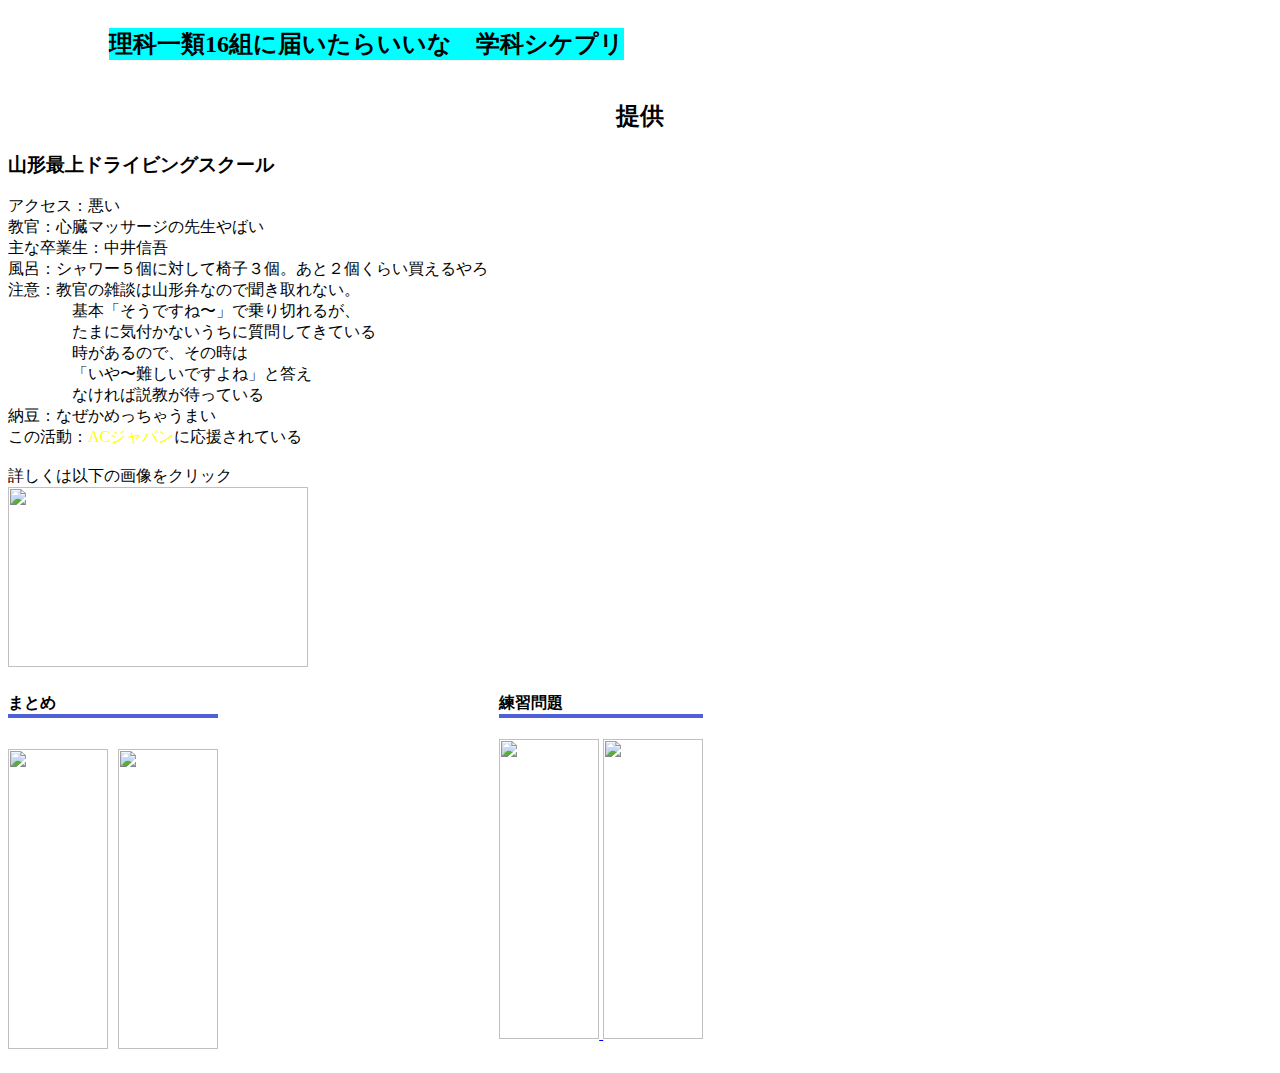
==== index.html @ 366cdc20 "Update index.html" ====
<!doctype html>
<html lang=ja>
    <head>
        <meta charset="utf-8">
        <link rel="stylesheet" href="学科.css">
        <title>学科シケプリ</title>
    </head>
    <body>
        
        <div style="margin-left: 8%;">
            <h2 style="background-color:aqua; display:inline-block; ">理科一類16組に届いたらいいな　学科シケプリ</h2>
        </div>

        <div id="ad">
            <div id="提供"><h2 style="color:black;text-align: center;">提供</h2></div>
            <h3>山形最上ドライビングスクール</h3>
            <li>アクセス：悪い</li>
            <li>教官：心臓マッサージの先生やばい</li>
            <li>主な卒業生：中井信吾</li>
            <li>風呂：シャワー５個に対して椅子３個。あと２個くらい買えるやろ</li>
            <li>注意：教官の雑談は山形弁なので聞き取れない。<br>　　　　基本「そうですね〜」で乗り切れるが、<br>　　　　たまに気付かないうちに質問してきている<br>　　　　時があるので、その時は<br>　　　　「いや〜難しいですよね」と答え<br>　　　　なければ説教が待っている</li>
            <li>納豆：なぜかめっちゃうまい</li>
            <li>この活動：<span style="color:yellow">ACジャパン</span>に応援されている</li>
            <br>詳しくは以下の画像をクリック<br>

            
            <a href="https://menkyo.career-tasu.jp/yamagatamogami">
            <img width="300px" height="180px" src="https://p1.ssl-cdn.jp/var/data/u/cc/06ea14cf656/img/0a/0a2323485799d950f4d55117b42f734e.png.webp">
            </a>
        </div>
        
        <div class="flex-container">
            <div class="column">
                <h4 class="head">まとめ</h4>
                <div class="image">
                <a href="仮免.html">
                    <img width="100px" height="300px" src="https://i.ibb.co/QrcKRBz/image.jpg">
                </a>
                <a href="本免.html">
                    <img width="100px" height="300px" src="https://i.ibb.co/rwgSLHs/image.jpg">
                </a>
                </div>
            </div>
    
            <div class="column-right">
                <h4 class="head">練習問題</h4>
                <a href="仮免練習問題.html">
                    <img width="100px" height="300px" src="https://i.ibb.co/3SYLrqm/image.jpg">
                </a>
                <a href="本免練習問題.html">
                    <img width="100px" height="300px" src="https://i.ibb.co/mH4TN4T/image.jpg">
                </a>
            </div>
        </div>

        <script src="./学科.js"></script>
    </body>
</html>
---- 学科.css ----
.box{
    position:relative;
    border-style: solid;
    border-width: 10px;
    border-color: seagreen;
    background-color:lavenderblush;
    width:300px;
    height:150px;
    margin:10px;

}

.delete{
    position:absolute;
    right:5px;
    bottom:5px;
}

.container{
    display:flex;
    justify-content: center;
    align-items: center; 
    flex-wrap: wrap; 
}

.head{
    border-bottom: solid 4px #5060d7;
}



.column {
    display: flex;
    flex-direction: column; 
}


.column-right {
    align-items: flex; 
    margin-right: 45%; 
}


.flex-container {
    display: flex;
    justify-content: space-between; 
    margin-bottom: 20px; 
}


.image{
    display:flex;
    flex-direction:row;
    justify-content: flex-start;
    gap: 10px;
    margin-top: 10px; 
}
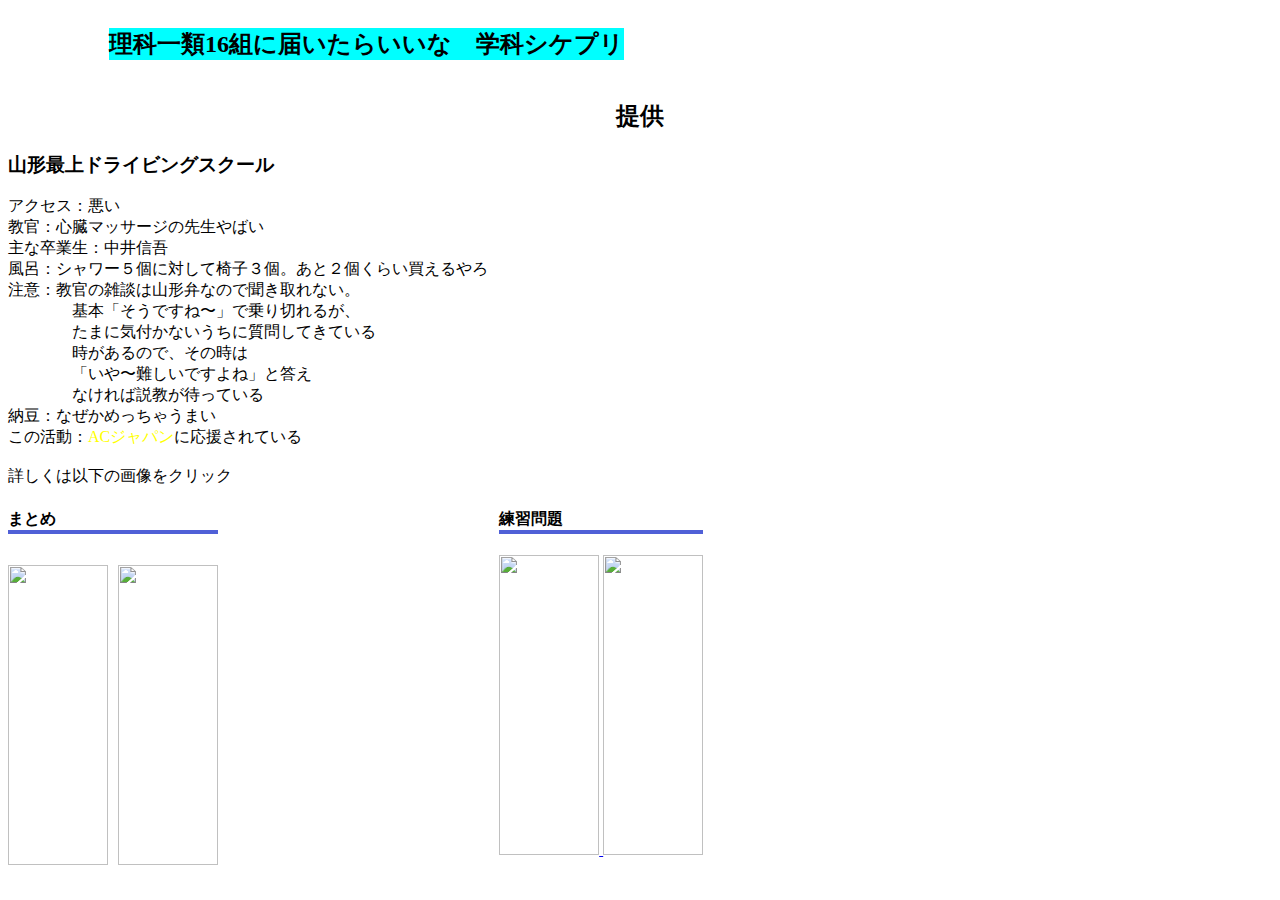
==== commit 6cefb558: "Update index.html" ====
--- a/index.html
+++ b/index.html
@@ -23,10 +23,6 @@
             <li>この活動：<span style="color:yellow">ACジャパン</span>に応援されている</li>
             <br>詳しくは以下の画像をクリック<br>
 
-            
-            <a href="https://menkyo.career-tasu.jp/yamagatamogami">
-            <img width="300px" height="180px" src="https://p1.ssl-cdn.jp/var/data/u/cc/06ea14cf656/img/0a/0a2323485799d950f4d55117b42f734e.png.webp">
-            </a>
         </div>
         
         <div class="flex-container">
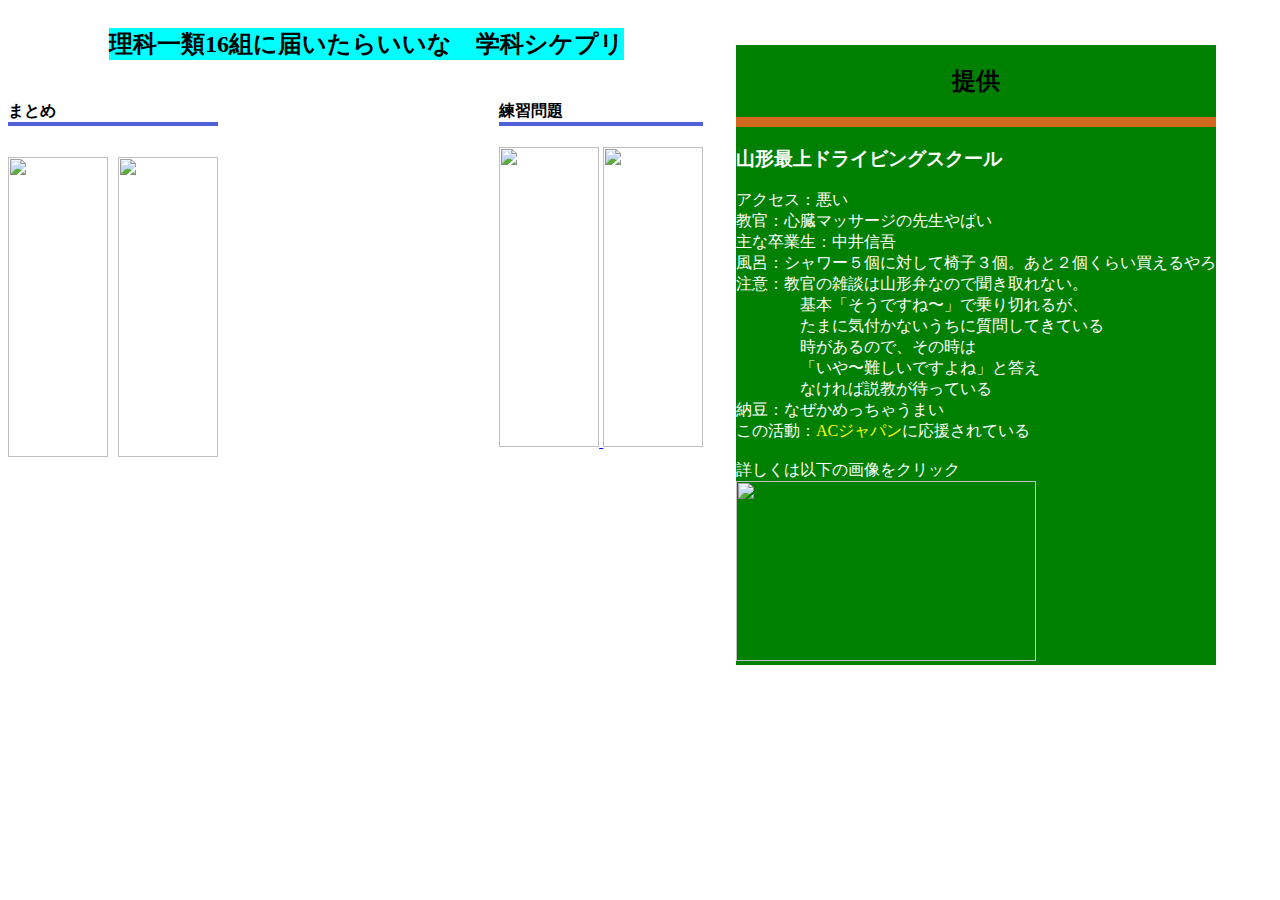
==== commit e18ac051: "Update index.html" ====
--- a/index.html
+++ b/index.html
@@ -23,6 +23,10 @@
             <li>この活動：<span style="color:yellow">ACジャパン</span>に応援されている</li>
             <br>詳しくは以下の画像をクリック<br>
 
+            
+            <a href="https://menkyo.career-tasu.jp/yamagatamogami">
+            <img width="300px" height="180px" src="https://p1.ssl-cdn.jp/var/data/u/cc/06ea14cf656/img/0a/0a2323485799d950f4d55117b42f734e.png.webp">
+            </a>
         </div>
         
         <div class="flex-container">
--- a/学科.css
+++ b/学科.css
@@ -1,5 +1,3 @@
-
-
 .box{
     position:relative;
     border-style: solid;
@@ -58,3 +56,15 @@
     margin-top: 10px; 
 }
 
+#ad{
+    position:absolute;
+    right:5%;
+    top:5%;
+    color:white;
+    background-color: green;
+}
+
+#提供{
+    border-bottom: 10px solid chocolate;
+    padding-bottom:0px;
+}
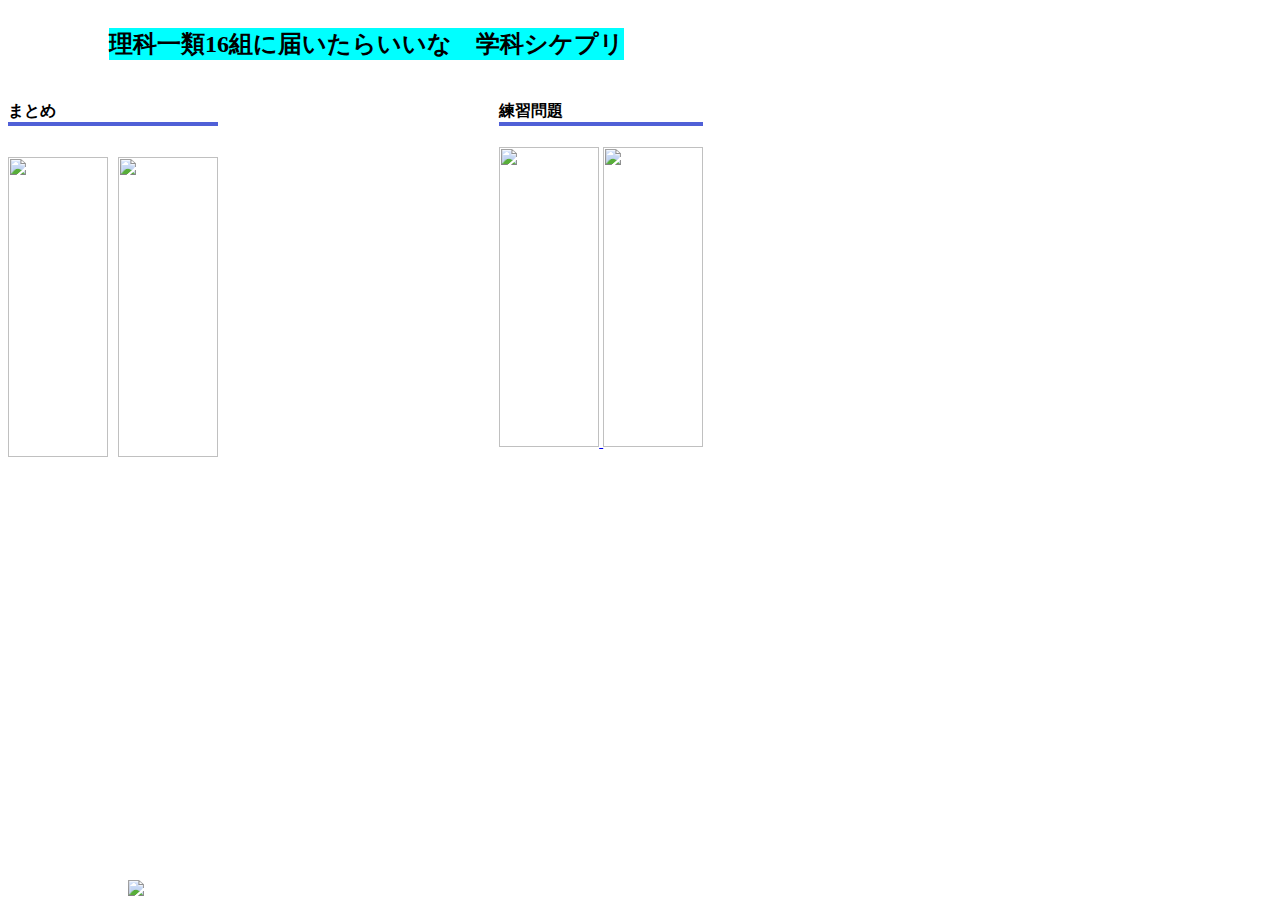
==== commit 85ba9927: "Update index.html" ====
--- a/index.html
+++ b/index.html
@@ -12,23 +12,16 @@
         </div>
 
         <div id="ad">
-            <div id="提供"><h2 style="color:black;text-align: center;">提供</h2></div>
-            <h3>山形最上ドライビングスクール</h3>
-            <li>アクセス：悪い</li>
-            <li>教官：心臓マッサージの先生やばい</li>
-            <li>主な卒業生：中井信吾</li>
-            <li>風呂：シャワー５個に対して椅子３個。あと２個くらい買えるやろ</li>
-            <li>注意：教官の雑談は山形弁なので聞き取れない。<br>　　　　基本「そうですね〜」で乗り切れるが、<br>　　　　たまに気付かないうちに質問してきている<br>　　　　時があるので、その時は<br>　　　　「いや〜難しいですよね」と答え<br>　　　　なければ説教が待っている</li>
-            <li>納豆：なぜかめっちゃうまい</li>
-            <li>この活動：<span style="color:yellow">ACジャパン</span>に応援されている</li>
-            <br>詳しくは以下の画像をクリック<br>
-
-            
             <a href="https://menkyo.career-tasu.jp/yamagatamogami">
-            <img width="300px" height="180px" src="https://p1.ssl-cdn.jp/var/data/u/cc/06ea14cf656/img/0a/0a2323485799d950f4d55117b42f734e.png.webp">
+            <img width="80%" height="20%" src="https://i.ibb.co/fr1GtKS/56-20240912140413.jpg">
             </a>
         </div>
-        
+
+
+
+
+
+
         <div class="flex-container">
             <div class="column">
                 <h4 class="head">まとめ</h4>
--- a/学科.css
+++ b/学科.css
@@ -56,15 +56,34 @@
     margin-top: 10px; 
 }
 
-#ad{
-    position:absolute;
-    right:5%;
-    top:5%;
-    color:white;
-    background-color: green;
-}
+
 
 #提供{
     border-bottom: 10px solid chocolate;
     padding-bottom:0px;
 }
+
+
+/* 全体のフォントサイズを調整 */
+#ad h2, #ad h3, #ad li {
+    font-size: 2vw; /* ビューポート幅に応じてフォントサイズを調整 */
+}
+
+#ad li {
+    list-style: none; /* リストの点を消す */
+    margin-bottom: 5px;
+}
+
+/* 画像を自動調整 */
+#ad img {
+    max-width: 100%;
+    height: auto;
+}
+
+/* 親要素 */
+#ad {
+    position: fixed;
+    bottom: 0;
+    left: 10vw;
+    display: flex;
+}
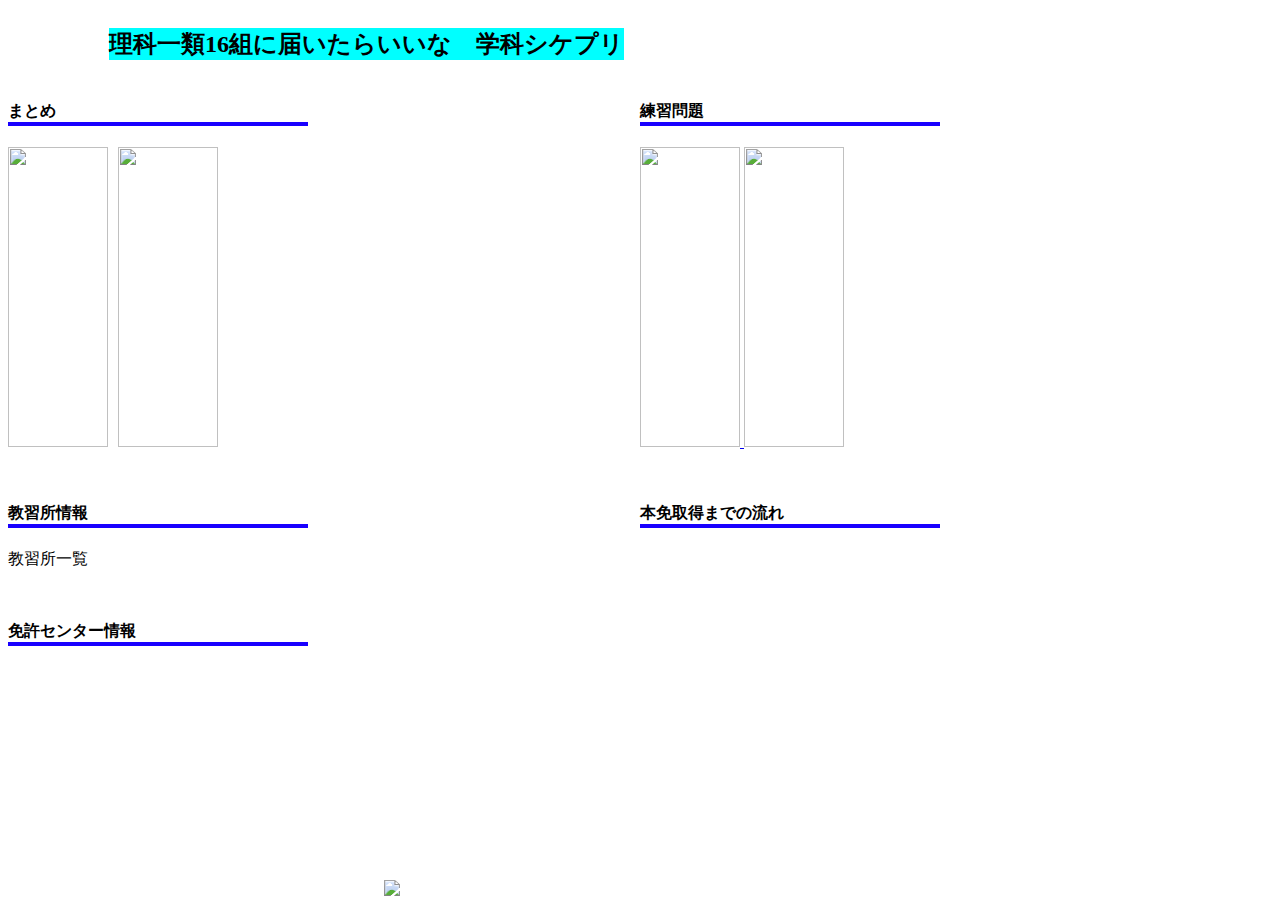
==== commit e0391c6b: "Update index.html" ====
--- a/index.html
+++ b/index.html
@@ -17,11 +17,6 @@
             </a>
         </div>
 
-
-
-
-
-
         <div class="flex-container">
             <div class="column">
                 <h4 class="head">まとめ</h4>
@@ -35,7 +30,7 @@
                 </div>
             </div>
     
-            <div class="column-right">
+            <div class="column">
                 <h4 class="head">練習問題</h4>
                 <a href="仮免練習問題.html">
                     <img width="100px" height="300px" src="https://i.ibb.co/3SYLrqm/image.jpg">
@@ -44,6 +39,21 @@
                     <img width="100px" height="300px" src="https://i.ibb.co/mH4TN4T/image.jpg">
                 </a>
             </div>
+            
+            <div class="column">
+                <h4 class="head">教習所情報</h4>
+                    教習所一覧
+            </div>
+            
+            <div class="column">
+                <h4 class="head">本免取得までの流れ</h4>
+            </div>
+
+            <div class="column">
+                <h4 class="head">免許センター情報</h4>
+            </div>
+            
+                
         </div>
 
         <script src="./学科.js"></script>
--- a/学科.css
+++ b/学科.css
@@ -24,28 +24,27 @@
 }
 
 .head{
-    border-bottom: solid 4px #5060d7;
+    border-bottom: 4px solid rgb(25, 0, 255);
+    width: 300px; 
 }
 
 
 
-.column {
+.flex-container {
     display: flex;
-    flex-direction: column; 
+    flex-wrap: wrap; 
 }
 
-
-.column-right {
-    align-items: flex; 
-    margin-right: 45%; 
+.column {
+    width: calc(50% - 10px);
+    margin-bottom: 30px;
+    margin-right: 10px;
 }
 
+.column:nth-child(2n) {
+    margin-right: 0;
+}
 
-.flex-container {
-    display: flex;
-    justify-content: space-between; 
-    margin-bottom: 20px; 
-}
 
 
 .image{
@@ -57,33 +56,15 @@
 }
 
 
-
-#提供{
-    border-bottom: 10px solid chocolate;
-    padding-bottom:0px;
-}
-
-
-/* 全体のフォントサイズを調整 */
-#ad h2, #ad h3, #ad li {
-    font-size: 2vw; /* ビューポート幅に応じてフォントサイズを調整 */
-}
-
-#ad li {
-    list-style: none; /* リストの点を消す */
-    margin-bottom: 5px;
-}
-
-/* 画像を自動調整 */
 #ad img {
     max-width: 100%;
     height: auto;
 }
 
-/* 親要素 */
+
 #ad {
     position: fixed;
     bottom: 0;
-    left: 10vw;
+    left: 30%;
     display: flex;
 }
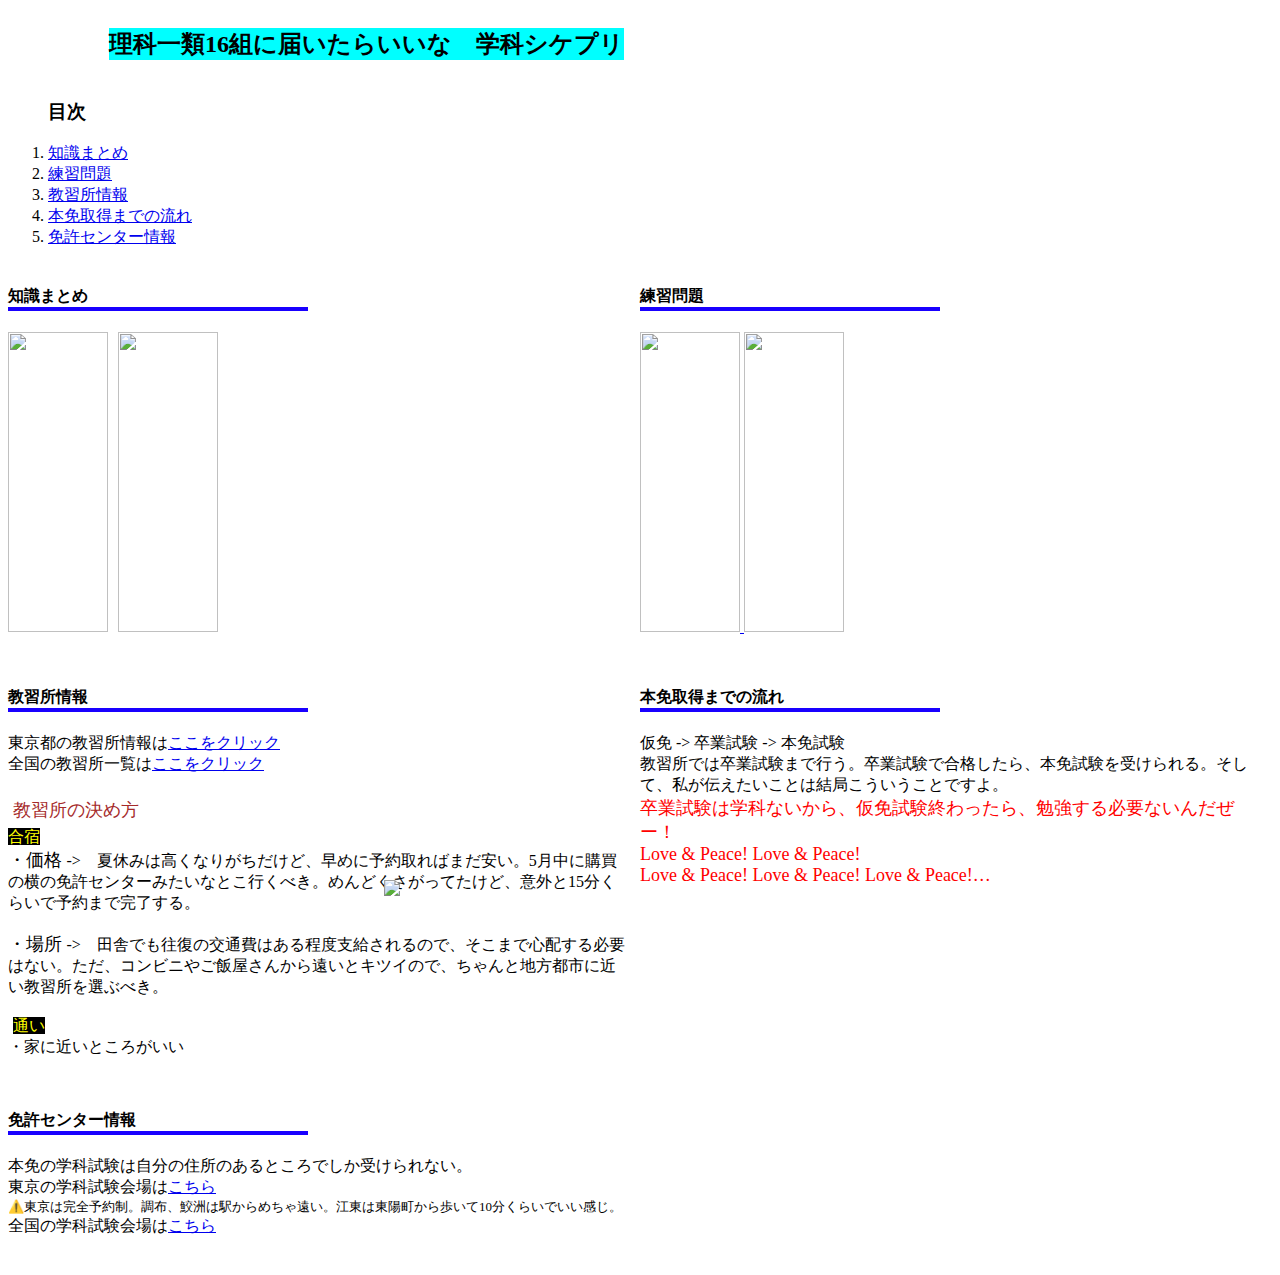
==== commit 3f025871: "Update index.html" ====
--- a/index.html
+++ b/index.html
@@ -7,9 +7,19 @@
     </head>
     <body>
         
+
         <div style="margin-left: 8%;">
             <h2 style="background-color:aqua; display:inline-block; ">理科一類16組に届いたらいいな　学科シケプリ</h2>
         </div>
+        
+        <ol id="outline">
+            <h3>目次</h3>
+            <li><span></span><a href="#column1">知識まとめ</a></li>
+            <li><span></span><a href="#column2">練習問題</a></li>
+            <li><span></span><a href="#column3">教習所情報</a></li>
+            <li><span></span><a href="#column4">本免取得までの流れ</a></li>
+            <li><span></span><a href="#column5">免許センター情報</a></li>
+        </ol>
 
         <div id="ad">
             <a href="https://menkyo.career-tasu.jp/yamagatamogami">
@@ -19,7 +29,7 @@
 
         <div class="flex-container">
             <div class="column">
-                <h4 class="head">まとめ</h4>
+                <h4 id=column1 class="head">知識まとめ</h4>
                 <div class="image">
                 <a href="仮免.html">
                     <img width="100px" height="300px" src="https://i.ibb.co/QrcKRBz/image.jpg">
@@ -31,7 +41,7 @@
             </div>
     
             <div class="column">
-                <h4 class="head">練習問題</h4>
+                <h4 id=column2 class="head">練習問題</h4>
                 <a href="仮免練習問題.html">
                     <img width="100px" height="300px" src="https://i.ibb.co/3SYLrqm/image.jpg">
                 </a>
@@ -41,16 +51,29 @@
             </div>
             
             <div class="column">
-                <h4 class="head">教習所情報</h4>
-                    教習所一覧
+                <h4 id=column3 class="head">教習所情報</h4>
+                    東京都の教習所情報は<a href="https://www.tadsa.or.jp/introduce/">ここをクリック</a><br>
+                    全国の教習所一覧は<a href="https://www.zensiren.or.jp/nwide-info/">ここをクリック</a><br><br>
+                    <div style="color:brown; font-size: large; margin:5px;">教習所の決め方</div>
+                    <span style="color:yellow; background-color: black">合宿</span><br>
+                    <span style="font-size: large;">・価格 </span>->　夏休みは高くなりがちだけど、早めに予約取ればまだ安い。5月中に購買の横の免許センターみたいなとこ行くべき。めんどくさがってたけど、意外と15分くらいで予約まで完了する。<br><br>
+                    <span style="font-size: large;">・場所 </span>->　田舎でも往復の交通費はある程度支給されるので、そこまで心配する必要はない。ただ、コンビニやご飯屋さんから遠いとキツイので、ちゃんと地方都市に近い教習所を選ぶべき。<br><br>
+                    <span style="color:yellow; background-color: black; margin:5px;">通い</span>
+                    <br>・家に近いところがいい
             </div>
             
             <div class="column">
-                <h4 class="head">本免取得までの流れ</h4>
+                <h4 id=column4 class="head">本免取得までの流れ</h4>
+                仮免 -> 卒業試験 -> 本免試験<br>
+                教習所では卒業試験まで行う。卒業試験で合格したら、本免試験を受けられる。そして、私が伝えたいことは結局こういうことですよ。<br><span style="font-size: large;color:red">卒業試験は学科ないから、仮免試験終わったら、勉強する必要ないんだぜー！<br>Love & Peace!    Love & Peace! <br>  Love & Peace!  Love & Peace! Love & Peace!…</span>
             </div>
 
             <div class="column">
-                <h4 class="head">免許センター情報</h4>
+                <h4 id=column5 class="head">免許センター情報</h4>
+                本免の学科試験は自分の住所のあるところでしか受けられない。<br>
+                東京の学科試験会場は<a href="https://www.keishicho.metro.tokyo.lg.jp/menkyo/koshin/koshin/koshin02.html">こちら</a><br>
+                <div style="font-size: small;">⚠️東京は完全予約制。調布、鮫洲は駅からめちゃ遠い。江東は東陽町から歩いて10分くらいでいい感じ。</div>
+                全国の学科試験会場は<a href="https://www.gasyukumenkyo.com/guide/center/">こちら</a>
             </div>
             
                 
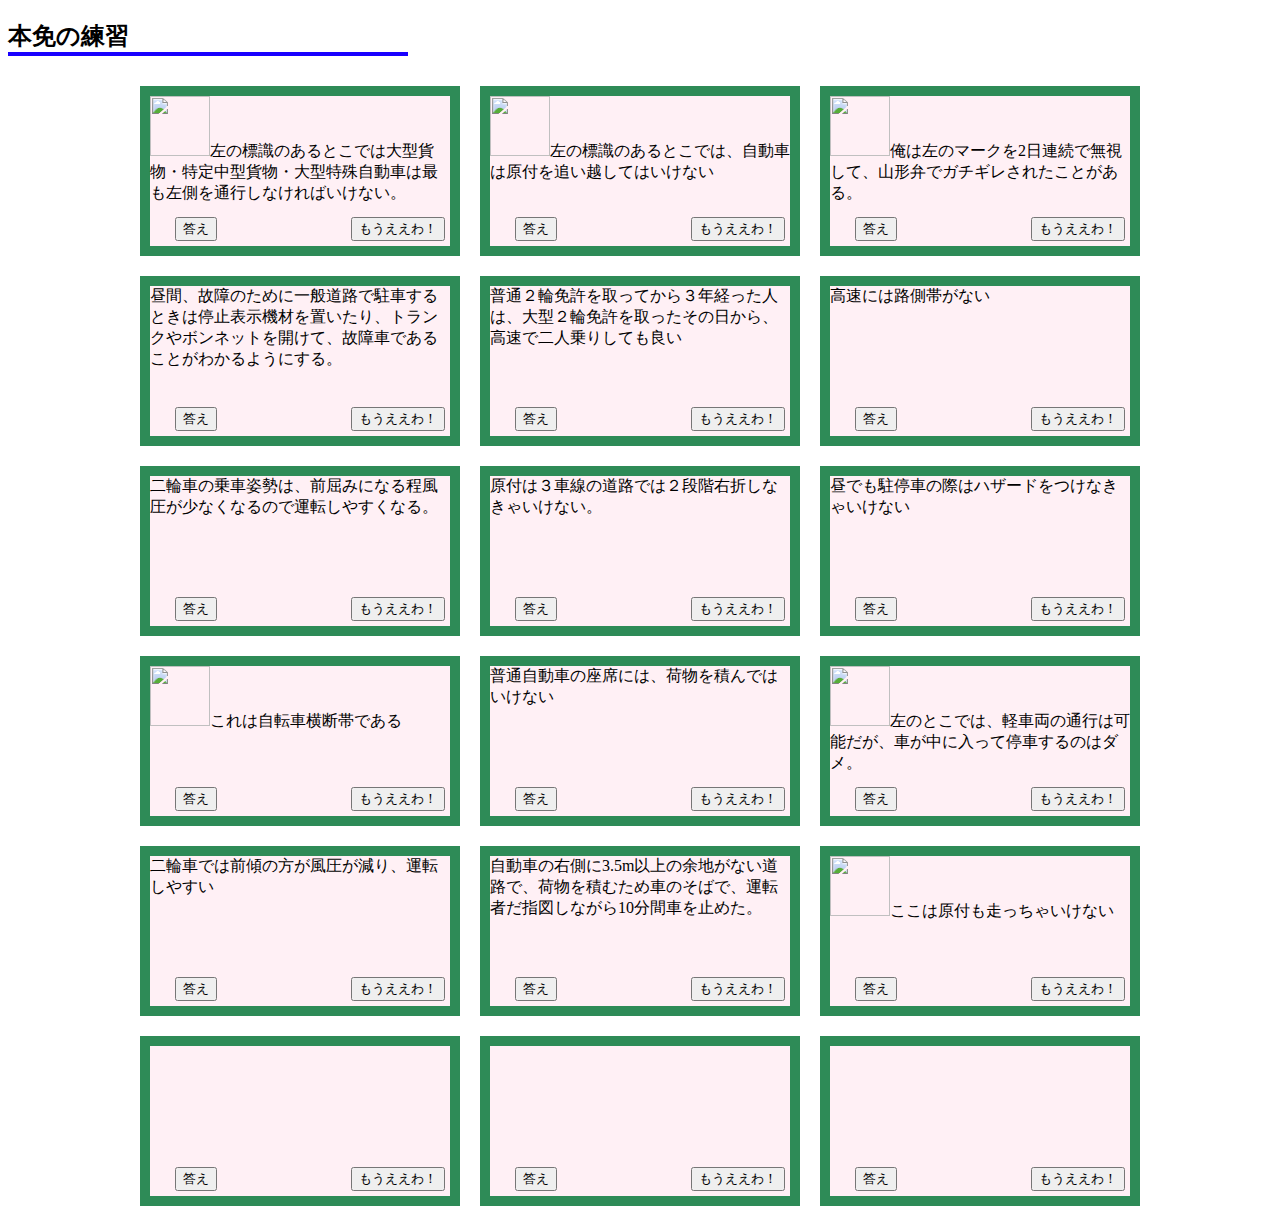
==== commit 10f511bd: "Update index.html" ====
--- a/index.html
+++ b/index.html
@@ -3,82 +3,106 @@
     <head>
         <meta charset="utf-8">
         <link rel="stylesheet" href="学科.css">
-        <title>学科シケプリ</title>
+        <title>本免試験練習</title>
+        <style>
+        .answer{
+            color:red;
+            margin-left: 5px;
+            display:none;
+            position:absolute;
+            bottom:5px;
+        }
+
+        .quiz{
+            position:absolute;
+            left:25px;
+            bottom:5px;
+        }
+
+        
+
+        </style>
+        <script defer src="./テスト.js"></script>
+        <script defer src="./学科.js"></script>
     </head>
     <body>
-        
+    <div id="complete">
+        <h2 class=head>本免の練習</h2>
+        <div class="container">
+            <div class="box"><img width="60px" height="60px" src="https://hyoushiki.graph.jp/3kisei/327-2a_00.jpg">左の標識のあるとこでは大型貨物・特定中型貨物・大型特殊自動車は最も左側を通行しなければいけない。<br>
+                <input type="button" value="答え" class="quiz"><div class="answer">⭕️</div><input type="button" class="delete" value="もうええわ！">
+            </div>
+            
+            <div class="box"><img width="60px" height="60px" src="https://www.menkyo-school.jp/sign/images/01/17.png">左の標識のあるとこでは、自動車は原付を追い越してはいけない<br>
+                <input type="button" value="答え" class="quiz"><div class="answer">⭕️</div><input type="button" class="delete" value="もうええわ！">
+            </div>
+    
+            <div class="box"><img width="60px" height="60px" src="https://d35n75zpqqqtvn.cloudfront.net/img/goods/L/4066133690.jpg">俺は左のマークを2日連続で無視して、山形弁でガチギレされたことがある。<br>
+                <input type="button" value="答え" class="quiz"><div class="answer">⭕️</div><input type="button" class="delete" value="もうええわ！">
+            </div>
+    
+            <div class="box">昼間、故障のために一般道路で駐車するときは停止表示機材を置いたり、トランクやボンネットを開けて、故障車であることがわかるようにする。<br>
+                <input type="button" value="答え" class="quiz"><div class="answer">⭕️</div><input type="button" class="delete" value="もうええわ！">
+            </div>
+    
+            <div class="box">普通２輪免許を取ってから３年経った人は、大型２輪免許を取ったその日から、高速で二人乗りしても良い
+                <br><input type="button" value="答え" class="quiz"><div class="answer">⭕️</div><input type="button" class="delete" value="もうええわ！">
+            </div>
+            
+            <div class="box">高速には路側帯がない
+                <br><input type="button" value="答え" class="quiz"><div class="answer">❌</div><input type="button" class="delete" value="もうええわ！">
+            </div>
+            
+            <div class="box">二輪車の乗車姿勢は、前屈みになる程風圧が少なくなるので運転しやすくなる。
+                <br><input type="button" value="答え" class="quiz"><div class="answer">❌</div><input type="button" class="delete" value="もうええわ！">
+            </div>
 
-        <div style="margin-left: 8%;">
-            <h2 style="background-color:aqua; display:inline-block; ">理科一類16組に届いたらいいな　学科シケプリ</h2>
-        </div>
-        
-        <ol id="outline">
-            <h3>目次</h3>
-            <li><span></span><a href="#column1">知識まとめ</a></li>
-            <li><span></span><a href="#column2">練習問題</a></li>
-            <li><span></span><a href="#column3">教習所情報</a></li>
-            <li><span></span><a href="#column4">本免取得までの流れ</a></li>
-            <li><span></span><a href="#column5">免許センター情報</a></li>
-        </ol>
+            <div class="box">原付は３車線の道路では２段階右折しなきゃいけない。
+                <br><input type="button" value="答え" class="quiz"><div class="answer">⭕️</div><input type="button" class="delete" value="もうええわ！">
+            </div>
 
-        <div id="ad">
-            <a href="https://menkyo.career-tasu.jp/yamagatamogami">
-            <img width="80%" height="20%" src="https://i.ibb.co/fr1GtKS/56-20240912140413.jpg">
-            </a>
+            <div class="box">昼でも駐停車の際はハザードをつけなきゃいけない
+                <br><input type="button" value="答え" class="quiz"><div class="answer">⭕️</div><input type="button" class="delete" value="もうええわ！">
+            </div>
+            
+            <div class="box"><img width="60px" height="60px" src="https://upload.wikimedia.org/wikipedia/commons/e/e1/Japan_road_sign_325-2.svg">これは自転車横断帯である
+                <br><input type="button" value="答え" class="quiz"><div class="answer">❌</div><input type="button" class="delete" value="もうええわ！">
+            </div>
+            
+            <div class="box">普通自動車の座席には、荷物を積んではいけない
+                <br><input type="button" value="答え" class="quiz"><div class="answer">❌</div><input type="button" class="delete" value="もうええわ！">
+            </div>
+
+            <div class="box"><img width="60px" height="60px" src="https://encrypted-tbn0.gstatic.com/images?q=tbn:ANd9GcRomGMaP8OP75cCLxlmNJ-c00Kll7yf9HzTug&s">左のとこでは、軽車両の通行は可能だが、車が中に入って停車するのはダメ。
+                <br><input type="button" value="答え" class="quiz"><div class="answer">❌</div><input type="button" class="delete" value="もうええわ！">
+            </div>
+
+            <div class="box">二輪車では前傾の方が風圧が減り、運転しやすい
+                <br><input type="button" value="答え" class="quiz"><div class="answer">❌</div><input type="button" class="delete" value="もうええわ！">
+            </div>
+
+            <div class="box">自動車の右側に3.5m以上の余地がない道路で、荷物を積むため車のそばで、運転者だ指図しながら10分間車を止めた。
+                <br><input type="button" value="答え" class="quiz"><div class="answer">⭕️</div><input type="button" class="delete" value="もうええわ！">
+            </div>
+
+            <div class="box"><img width="60px" height="60px" src="https://encrypted-tbn0.gstatic.com/images?q=tbn:ANd9GcQ-_qHPmOSMfm50hJlWgazLJJMKHcyLi6htlQ&s">ここは原付も走っちゃいけない
+                <br><input type="button" value="答え" class="quiz"><div class="answer">⭕️</div><input type="button" class="delete" value="もうええわ！">
+            </div>
+
+            <div class="box">
+                <br><input type="button" value="答え" class="quiz"><div class="answer"></div><input type="button" class="delete" value="もうええわ！">
+            </div>
+
+            <div class="box">
+                <br><input type="button" value="答え" class="quiz"><div class="answer"></div><input type="button" class="delete" value="もうええわ！">
+            </div>
+
+            <div class="box">
+                <br><input type="button" value="答え" class="quiz"><div class="answer"></div><input type="button" class="delete" value="もうええわ！">
+            </div>
         </div>
 
-        <div class="flex-container">
-            <div class="column">
-                <h4 id=column1 class="head">知識まとめ</h4>
-                <div class="image">
-                <a href="仮免.html">
-                    <img width="100px" height="300px" src="https://i.ibb.co/QrcKRBz/image.jpg">
-                </a>
-                <a href="本免.html">
-                    <img width="100px" height="300px" src="https://i.ibb.co/rwgSLHs/image.jpg">
-                </a>
-                </div>
-            </div>
-    
-            <div class="column">
-                <h4 id=column2 class="head">練習問題</h4>
-                <a href="仮免練習問題.html">
-                    <img width="100px" height="300px" src="https://i.ibb.co/3SYLrqm/image.jpg">
-                </a>
-                <a href="本免練習問題.html">
-                    <img width="100px" height="300px" src="https://i.ibb.co/mH4TN4T/image.jpg">
-                </a>
-            </div>
-            
-            <div class="column">
-                <h4 id=column3 class="head">教習所情報</h4>
-                    東京都の教習所情報は<a href="https://www.tadsa.or.jp/introduce/">ここをクリック</a><br>
-                    全国の教習所一覧は<a href="https://www.zensiren.or.jp/nwide-info/">ここをクリック</a><br><br>
-                    <div style="color:brown; font-size: large; margin:5px;">教習所の決め方</div>
-                    <span style="color:yellow; background-color: black">合宿</span><br>
-                    <span style="font-size: large;">・価格 </span>->　夏休みは高くなりがちだけど、早めに予約取ればまだ安い。5月中に購買の横の免許センターみたいなとこ行くべき。めんどくさがってたけど、意外と15分くらいで予約まで完了する。<br><br>
-                    <span style="font-size: large;">・場所 </span>->　田舎でも往復の交通費はある程度支給されるので、そこまで心配する必要はない。ただ、コンビニやご飯屋さんから遠いとキツイので、ちゃんと地方都市に近い教習所を選ぶべき。<br><br>
-                    <span style="color:yellow; background-color: black; margin:5px;">通い</span>
-                    <br>・家に近いところがいい
-            </div>
-            
-            <div class="column">
-                <h4 id=column4 class="head">本免取得までの流れ</h4>
-                仮免 -> 卒業試験 -> 本免試験<br>
-                教習所では卒業試験まで行う。卒業試験で合格したら、本免試験を受けられる。そして、私が伝えたいことは結局こういうことですよ。<br><span style="font-size: large;color:red">卒業試験は学科ないから、仮免試験終わったら、勉強する必要ないんだぜー！<br>Love & Peace!    Love & Peace! <br>  Love & Peace!  Love & Peace! Love & Peace!…</span>
-            </div>
-
-            <div class="column">
-                <h4 id=column5 class="head">免許センター情報</h4>
-                本免の学科試験は自分の住所のあるところでしか受けられない。<br>
-                東京の学科試験会場は<a href="https://www.keishicho.metro.tokyo.lg.jp/menkyo/koshin/koshin/koshin02.html">こちら</a><br>
-                <div style="font-size: small;">⚠️東京は完全予約制。調布、鮫洲は駅からめちゃ遠い。江東は東陽町から歩いて10分くらいでいい感じ。</div>
-                全国の学科試験会場は<a href="https://www.gasyukumenkyo.com/guide/center/">こちら</a>
-            </div>
-            
-                
-        </div>
-
-        <script src="./学科.js"></script>
+        
+    <div>
     </body>
 </html>
--- a/学科.css
+++ b/学科.css
@@ -25,24 +25,24 @@
 
 .head{
     border-bottom: 4px solid rgb(25, 0, 255);
-    width: 300px; 
+    width: 400px; 
 }
 
 
 
 .flex-container {
     display: flex;
-    flex-wrap: wrap; 
+    flex-wrap: wrap;   /* 行がいっぱいになると次の行に移る */
 }
 
 .column {
-    width: calc(50% - 10px);
-    margin-bottom: 30px;
-    margin-right: 10px;
+    width: calc(40% - 60px); /* 2つずつ並ぶように幅を50%に設定 */
+    margin-bottom: 30px;      /* 要素の間に少し余白を追加 */
+    margin-right: 40px;       /* 隣接する要素の間隔を設定 */
 }
 
 .column:nth-child(2n) {
-    margin-right: 0;
+    margin-right: 0;  /* 2つごとに右側の余白を無くす */
 }
 
 
@@ -61,10 +61,15 @@
     height: auto;
 }
 
-
 #ad {
     position: fixed;
     bottom: 0;
-    left: 30%;
+    left: 70%;
     display: flex;
 }
+
+#outline{
+    position:fixed;
+    right:5%;
+}
+
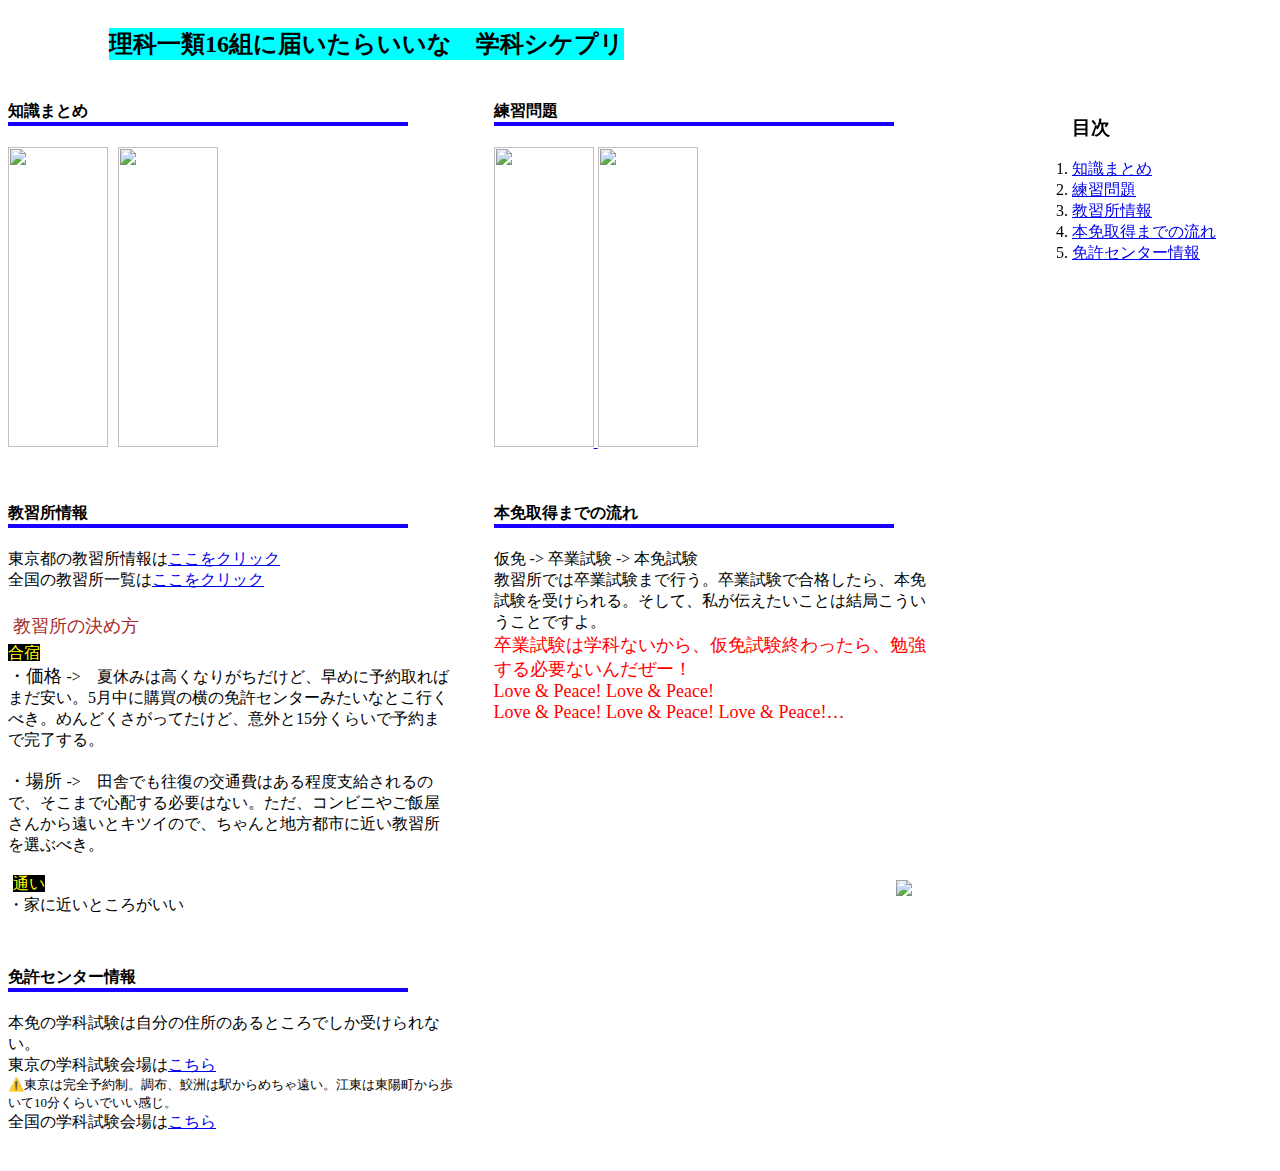
==== commit 1d83ec29: "Update index.html" ====
--- a/index.html
+++ b/index.html
@@ -3,106 +3,82 @@
     <head>
         <meta charset="utf-8">
         <link rel="stylesheet" href="学科.css">
-        <title>本免試験練習</title>
-        <style>
-        .answer{
-            color:red;
-            margin-left: 5px;
-            display:none;
-            position:absolute;
-            bottom:5px;
-        }
-
-        .quiz{
-            position:absolute;
-            left:25px;
-            bottom:5px;
-        }
-
+        <title>学科シケプリ</title>
+    </head>
+    <body>
         
 
-        </style>
-        <script defer src="./テスト.js"></script>
-        <script defer src="./学科.js"></script>
-    </head>
-    <body>
-    <div id="complete">
-        <h2 class=head>本免の練習</h2>
-        <div class="container">
-            <div class="box"><img width="60px" height="60px" src="https://hyoushiki.graph.jp/3kisei/327-2a_00.jpg">左の標識のあるとこでは大型貨物・特定中型貨物・大型特殊自動車は最も左側を通行しなければいけない。<br>
-                <input type="button" value="答え" class="quiz"><div class="answer">⭕️</div><input type="button" class="delete" value="もうええわ！">
+        <div style="margin-left: 8%;">
+            <h2 style="background-color:aqua; display:inline-block; ">理科一類16組に届いたらいいな　学科シケプリ</h2>
+        </div>
+        
+        <ol id="outline">
+            <h3>目次</h3>
+            <li><span></span><a href="#column1">知識まとめ</a></li>
+            <li><span></span><a href="#column2">練習問題</a></li>
+            <li><span></span><a href="#column3">教習所情報</a></li>
+            <li><span></span><a href="#column4">本免取得までの流れ</a></li>
+            <li><span></span><a href="#column5">免許センター情報</a></li>
+        </ol>
+
+        <div id="ad">
+            <a href="https://menkyo.career-tasu.jp/yamagatamogami">
+            <img width="80%" height="20%" src="https://i.ibb.co/fr1GtKS/56-20240912140413.jpg">
+            </a>
+        </div>
+
+        <div class="flex-container">
+            <div class="column">
+                <h4 id=column1 class="head">知識まとめ</h4>
+                <div class="image">
+                <a href="仮免.html">
+                    <img width="100px" height="300px" src="https://i.ibb.co/QrcKRBz/image.jpg">
+                </a>
+                <a href="本免.html">
+                    <img width="100px" height="300px" src="https://i.ibb.co/rwgSLHs/image.jpg">
+                </a>
+                </div>
+            </div>
+    
+            <div class="column">
+                <h4 id=column2 class="head">練習問題</h4>
+                <a href="仮免練習問題.html">
+                    <img width="100px" height="300px" src="https://i.ibb.co/3SYLrqm/image.jpg">
+                </a>
+                <a href="本免練習問題.html">
+                    <img width="100px" height="300px" src="https://i.ibb.co/mH4TN4T/image.jpg">
+                </a>
             </div>
             
-            <div class="box"><img width="60px" height="60px" src="https://www.menkyo-school.jp/sign/images/01/17.png">左の標識のあるとこでは、自動車は原付を追い越してはいけない<br>
-                <input type="button" value="答え" class="quiz"><div class="answer">⭕️</div><input type="button" class="delete" value="もうええわ！">
-            </div>
-    
-            <div class="box"><img width="60px" height="60px" src="https://d35n75zpqqqtvn.cloudfront.net/img/goods/L/4066133690.jpg">俺は左のマークを2日連続で無視して、山形弁でガチギレされたことがある。<br>
-                <input type="button" value="答え" class="quiz"><div class="answer">⭕️</div><input type="button" class="delete" value="もうええわ！">
-            </div>
-    
-            <div class="box">昼間、故障のために一般道路で駐車するときは停止表示機材を置いたり、トランクやボンネットを開けて、故障車であることがわかるようにする。<br>
-                <input type="button" value="答え" class="quiz"><div class="answer">⭕️</div><input type="button" class="delete" value="もうええわ！">
-            </div>
-    
-            <div class="box">普通２輪免許を取ってから３年経った人は、大型２輪免許を取ったその日から、高速で二人乗りしても良い
-                <br><input type="button" value="答え" class="quiz"><div class="answer">⭕️</div><input type="button" class="delete" value="もうええわ！">
+            <div class="column">
+                <h4 id=column3 class="head">教習所情報</h4>
+                    東京都の教習所情報は<a href="https://www.tadsa.or.jp/introduce/">ここをクリック</a><br>
+                    全国の教習所一覧は<a href="https://www.zensiren.or.jp/nwide-info/">ここをクリック</a><br><br>
+                    <div style="color:brown; font-size: large; margin:5px;">教習所の決め方</div>
+                    <span style="color:yellow; background-color: black">合宿</span><br>
+                    <span style="font-size: large;">・価格 </span>->　夏休みは高くなりがちだけど、早めに予約取ればまだ安い。5月中に購買の横の免許センターみたいなとこ行くべき。めんどくさがってたけど、意外と15分くらいで予約まで完了する。<br><br>
+                    <span style="font-size: large;">・場所 </span>->　田舎でも往復の交通費はある程度支給されるので、そこまで心配する必要はない。ただ、コンビニやご飯屋さんから遠いとキツイので、ちゃんと地方都市に近い教習所を選ぶべき。<br><br>
+                    <span style="color:yellow; background-color: black; margin:5px;">通い</span>
+                    <br>・家に近いところがいい
             </div>
             
-            <div class="box">高速には路側帯がない
-                <br><input type="button" value="答え" class="quiz"><div class="answer">❌</div><input type="button" class="delete" value="もうええわ！">
+            <div class="column">
+                <h4 id=column4 class="head">本免取得までの流れ</h4>
+                仮免 -> 卒業試験 -> 本免試験<br>
+                教習所では卒業試験まで行う。卒業試験で合格したら、本免試験を受けられる。そして、私が伝えたいことは結局こういうことですよ。<br><span style="font-size: large;color:red">卒業試験は学科ないから、仮免試験終わったら、勉強する必要ないんだぜー！<br>Love & Peace!    Love & Peace! <br>  Love & Peace!  Love & Peace! Love & Peace!…</span>
+            </div>
+
+            <div class="column">
+                <h4 id=column5 class="head">免許センター情報</h4>
+                本免の学科試験は自分の住所のあるところでしか受けられない。<br>
+                東京の学科試験会場は<a href="https://www.keishicho.metro.tokyo.lg.jp/menkyo/koshin/koshin/koshin02.html">こちら</a><br>
+                <div style="font-size: small;">⚠️東京は完全予約制。調布、鮫洲は駅からめちゃ遠い。江東は東陽町から歩いて10分くらいでいい感じ。</div>
+                全国の学科試験会場は<a href="https://www.gasyukumenkyo.com/guide/center/">こちら</a>
             </div>
             
-            <div class="box">二輪車の乗車姿勢は、前屈みになる程風圧が少なくなるので運転しやすくなる。
-                <br><input type="button" value="答え" class="quiz"><div class="answer">❌</div><input type="button" class="delete" value="もうええわ！">
-            </div>
-
-            <div class="box">原付は３車線の道路では２段階右折しなきゃいけない。
-                <br><input type="button" value="答え" class="quiz"><div class="answer">⭕️</div><input type="button" class="delete" value="もうええわ！">
-            </div>
-
-            <div class="box">昼でも駐停車の際はハザードをつけなきゃいけない
-                <br><input type="button" value="答え" class="quiz"><div class="answer">⭕️</div><input type="button" class="delete" value="もうええわ！">
-            </div>
-            
-            <div class="box"><img width="60px" height="60px" src="https://upload.wikimedia.org/wikipedia/commons/e/e1/Japan_road_sign_325-2.svg">これは自転車横断帯である
-                <br><input type="button" value="答え" class="quiz"><div class="answer">❌</div><input type="button" class="delete" value="もうええわ！">
-            </div>
-            
-            <div class="box">普通自動車の座席には、荷物を積んではいけない
-                <br><input type="button" value="答え" class="quiz"><div class="answer">❌</div><input type="button" class="delete" value="もうええわ！">
-            </div>
-
-            <div class="box"><img width="60px" height="60px" src="https://encrypted-tbn0.gstatic.com/images?q=tbn:ANd9GcRomGMaP8OP75cCLxlmNJ-c00Kll7yf9HzTug&s">左のとこでは、軽車両の通行は可能だが、車が中に入って停車するのはダメ。
-                <br><input type="button" value="答え" class="quiz"><div class="answer">❌</div><input type="button" class="delete" value="もうええわ！">
-            </div>
-
-            <div class="box">二輪車では前傾の方が風圧が減り、運転しやすい
-                <br><input type="button" value="答え" class="quiz"><div class="answer">❌</div><input type="button" class="delete" value="もうええわ！">
-            </div>
-
-            <div class="box">自動車の右側に3.5m以上の余地がない道路で、荷物を積むため車のそばで、運転者だ指図しながら10分間車を止めた。
-                <br><input type="button" value="答え" class="quiz"><div class="answer">⭕️</div><input type="button" class="delete" value="もうええわ！">
-            </div>
-
-            <div class="box"><img width="60px" height="60px" src="https://encrypted-tbn0.gstatic.com/images?q=tbn:ANd9GcQ-_qHPmOSMfm50hJlWgazLJJMKHcyLi6htlQ&s">ここは原付も走っちゃいけない
-                <br><input type="button" value="答え" class="quiz"><div class="answer">⭕️</div><input type="button" class="delete" value="もうええわ！">
-            </div>
-
-            <div class="box">
-                <br><input type="button" value="答え" class="quiz"><div class="answer"></div><input type="button" class="delete" value="もうええわ！">
-            </div>
-
-            <div class="box">
-                <br><input type="button" value="答え" class="quiz"><div class="answer"></div><input type="button" class="delete" value="もうええわ！">
-            </div>
-
-            <div class="box">
-                <br><input type="button" value="答え" class="quiz"><div class="answer"></div><input type="button" class="delete" value="もうええわ！">
-            </div>
+                
         </div>
 
-        
-    <div>
+        <script src="./学科.js"></script>
     </body>
 </html>
